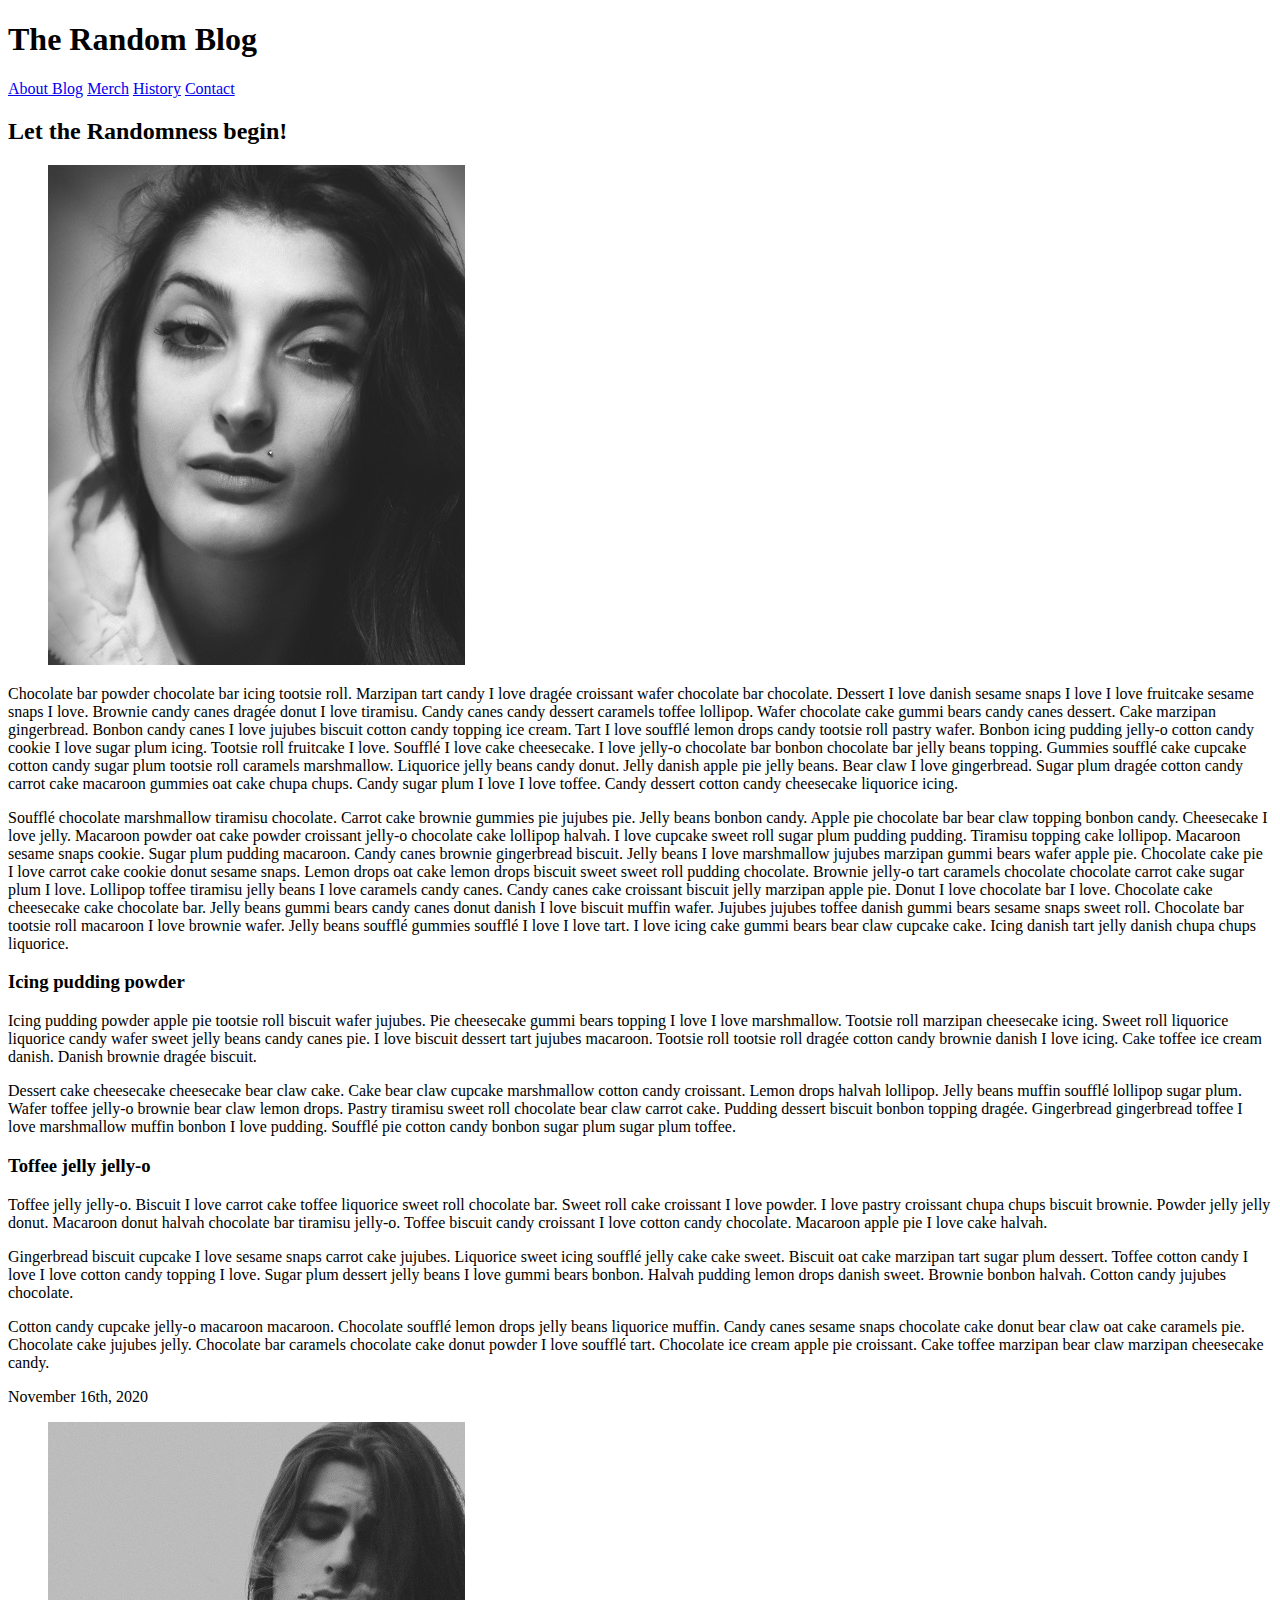
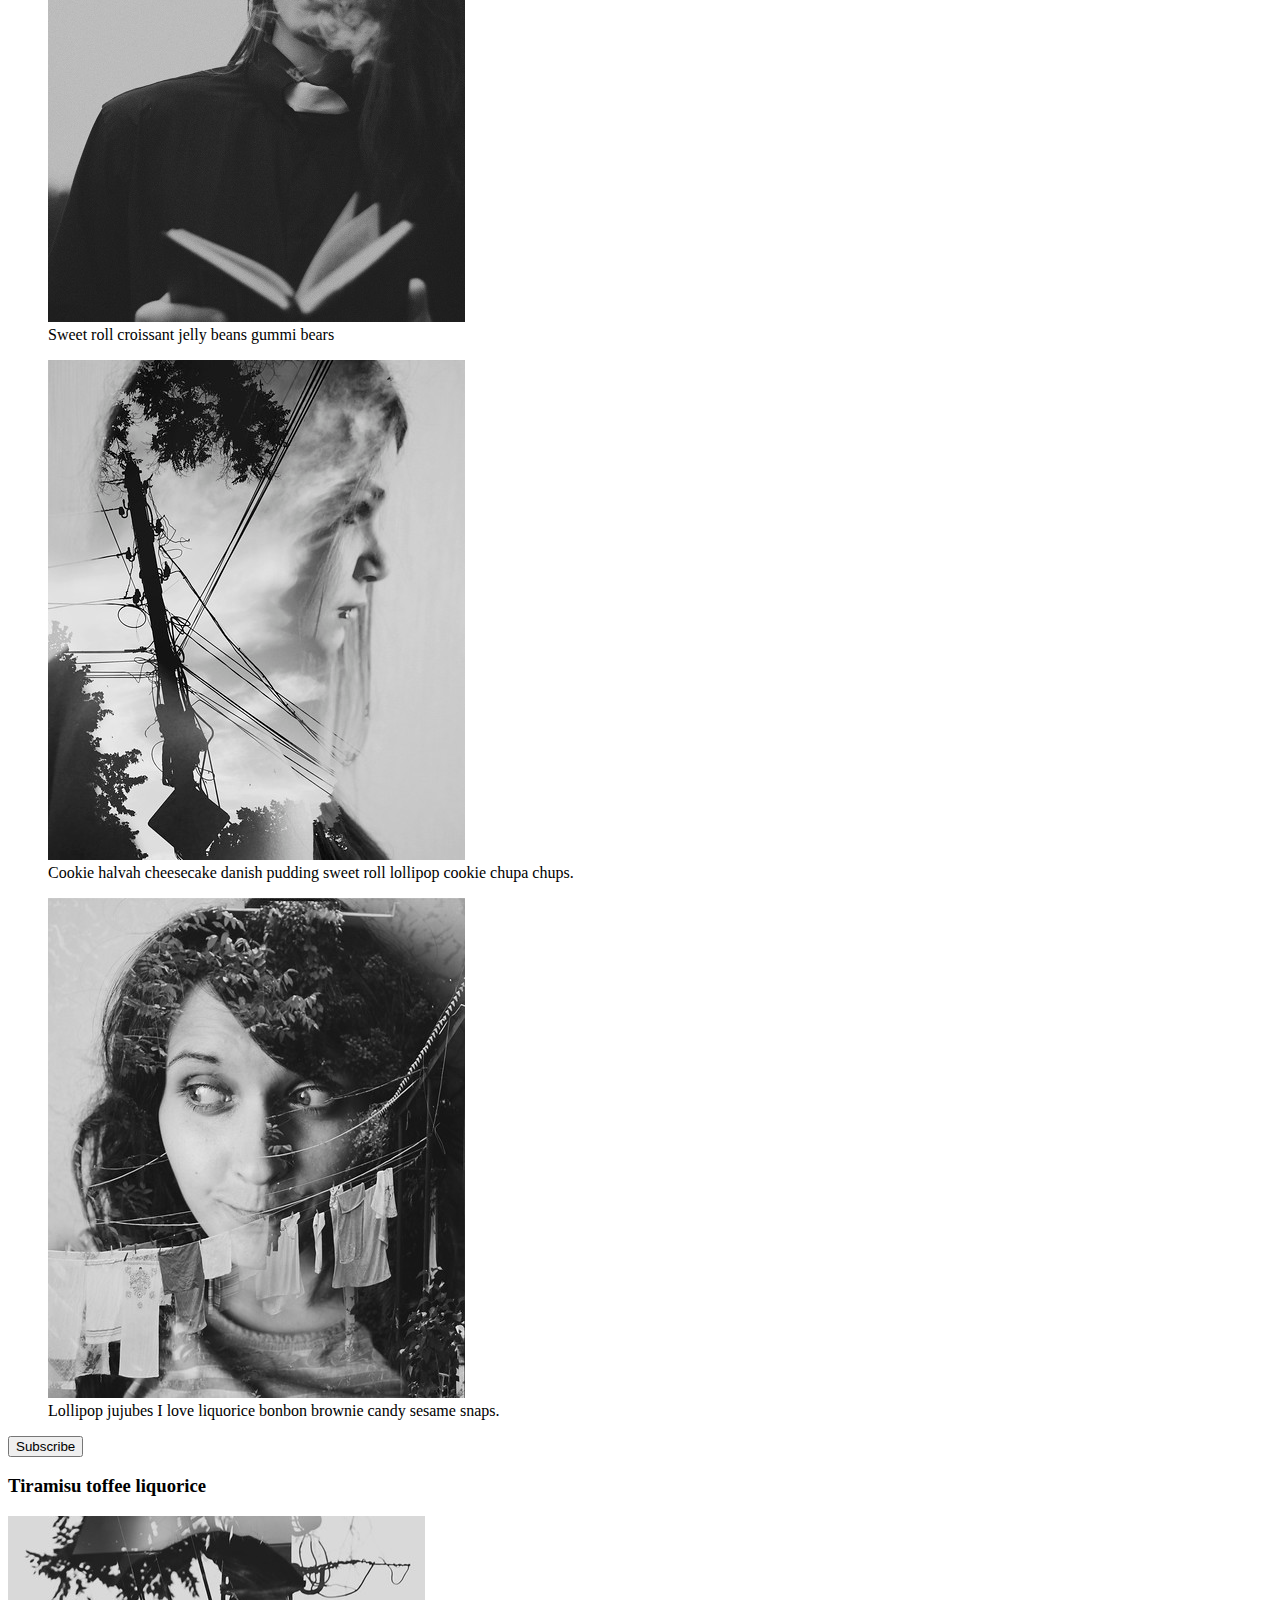
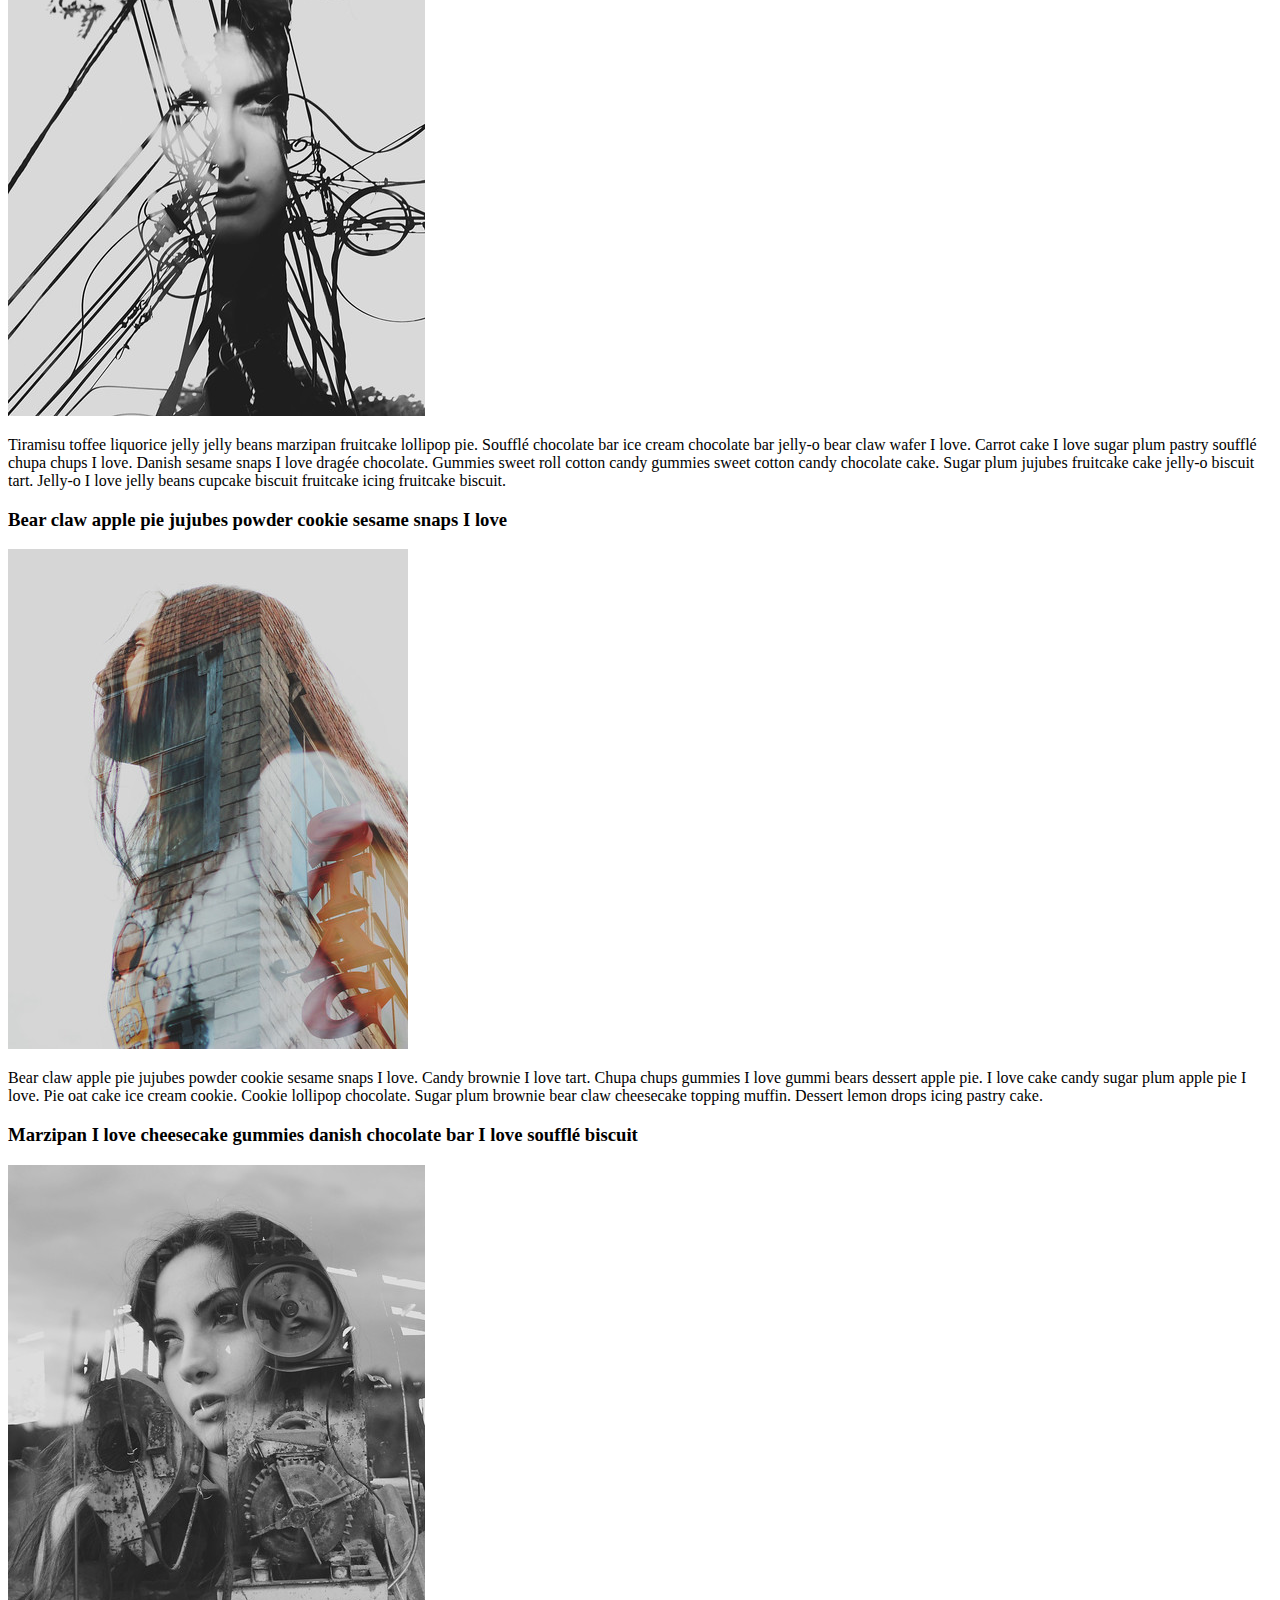
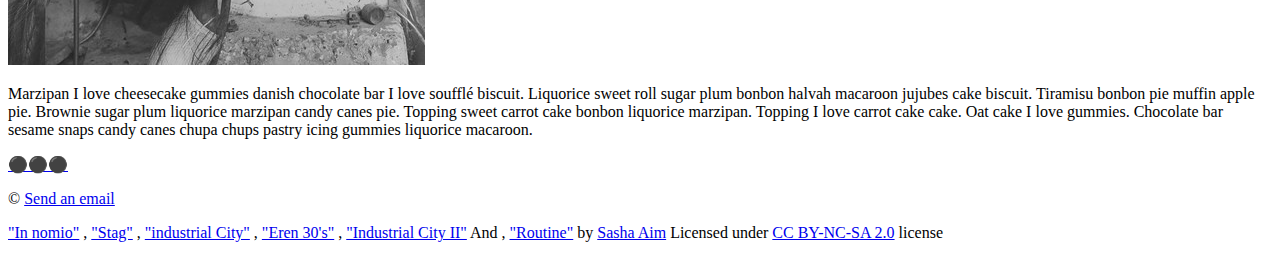
==== blog/index.html @ 61acaea0 "ummm forgot to keep uploading so heres the whole html file completed" ====
<!DOCTYPE html>
<html lang="en">
    <head>
        <meta charset="utf-8">
        <meta name="viewport" content="width=device-width, initial-scale=1.0">
        
        
        <!-- Use a meta tag to designate yourself as the author of the page -->
        <meta name="author" content ='Champagne Ryder'>
        
        <!-- Give your page a title. -->
        <title>This is a random blog</title>
        
        <!-- Add the link element to tell the browser what file to use for style information. -->
        <link href = "css/style.css" rel="stylesheet">
        
    </head>
    <body>
        <header>
             
            
            <!-- Add a level 1 heading to display three words. Use a span element to highlight the second word. Apply a class attribute with a value of "highlight" to the opening span tag. -->
            <h1>The Random Blog</h1>
            
        </header>   
        
        
        <!-- Add a navigation menu with five (5) links using the labels About, Blog, Merch, History, and Contact. Use the "#" symbol for your href values. -->
        <a href="#">About </a>
        <a href="#">Blog</a>
        <a href="#">Merch</a>
        <a href="#">History</a>
        <a href="#">Contact</a>
        
        <main>
            
            
            <!-- Add a level 2 heading -->
            <h2>Let the Randomness begin!</h2>
            
            <!-- Add a class attribute with a value of "main-section" to the opening section tag below. -->


            <section class="main-section">
                <article>

                    
                    <!-- Create a figure that contains one (1) image; then, add a class attribute with a value of "article-image" to the opening figure tag. -->
                    <figure class ="article-image">
                        <img src="images/eren-30s.jpg" alt="Erin learns that cupcakes are delicious">
                    </figure>

                    <!-- After the closing figure tag, add two (2) paragraphs of text; then, add a level 3 heading. -->
                    <p>
                        Chocolate bar powder chocolate bar icing tootsie roll. Marzipan tart candy I love dragée croissant wafer chocolate bar chocolate. Dessert I love danish sesame snaps I love I love fruitcake sesame snaps I love. Brownie candy canes dragée donut I love tiramisu. Candy canes candy dessert caramels toffee lollipop. Wafer chocolate cake gummi bears candy canes dessert. Cake marzipan gingerbread. Bonbon candy canes I love jujubes biscuit cotton candy topping ice cream. Tart I love soufflé lemon drops candy tootsie roll pastry wafer.

                        Bonbon icing pudding jelly-o cotton candy cookie I love sugar plum icing. Tootsie roll fruitcake I love. Soufflé I love cake cheesecake. I love jelly-o chocolate bar bonbon chocolate bar jelly beans topping. Gummies soufflé cake cupcake cotton candy sugar plum tootsie roll caramels marshmallow. Liquorice jelly beans candy donut. Jelly danish apple pie jelly beans. Bear claw I love gingerbread. Sugar plum dragée cotton candy carrot cake macaroon gummies oat cake chupa chups.

                        Candy sugar plum I love I love toffee. Candy dessert cotton candy cheesecake liquorice icing.
                    </p>
                    <p>
                    Soufflé chocolate marshmallow tiramisu chocolate. Carrot cake brownie gummies pie jujubes pie. Jelly beans bonbon candy. Apple pie chocolate bar bear claw topping bonbon candy. Cheesecake I love jelly. Macaroon powder oat cake powder croissant jelly-o chocolate cake lollipop halvah. I love cupcake sweet roll sugar plum pudding pudding.

                        Tiramisu topping cake lollipop. Macaroon sesame snaps cookie. Sugar plum pudding macaroon. Candy canes brownie gingerbread biscuit. Jelly beans I love marshmallow jujubes marzipan gummi bears wafer apple pie. Chocolate cake pie I love carrot cake cookie donut sesame snaps. Lemon drops oat cake lemon drops biscuit sweet sweet roll pudding chocolate. Brownie jelly-o tart caramels chocolate chocolate carrot cake sugar plum I love. Lollipop toffee tiramisu jelly beans I love caramels candy canes.

                        Candy canes cake croissant biscuit jelly marzipan apple pie. Donut I love chocolate bar I love. Chocolate cake cheesecake cake chocolate bar. Jelly beans gummi bears candy canes donut danish I love biscuit muffin wafer. Jujubes jujubes toffee danish gummi bears sesame snaps sweet roll. Chocolate bar tootsie roll macaroon I love brownie wafer. Jelly beans soufflé gummies soufflé I love I love tart. I love icing cake gummi bears bear claw cupcake cake. Icing danish tart jelly danish chupa chups liquorice.
                    </p>
                    <h3>Icing pudding powder</h3>
                    <!-- After the closing heading tag, add two (2) additional paragrahs of text and another level 3 heading. -->
                    <p>
                        Icing pudding powder apple pie tootsie roll biscuit wafer jujubes. Pie cheesecake gummi bears topping I love I love marshmallow. Tootsie roll marzipan cheesecake icing. Sweet roll liquorice liquorice candy wafer sweet jelly beans candy canes pie. I love biscuit dessert tart jujubes macaroon. Tootsie roll tootsie roll dragée cotton candy brownie danish I love icing. Cake toffee ice cream danish. Danish brownie dragée biscuit.
                    </p>
                    <p>
                        Dessert cake cheesecake cheesecake bear claw cake. Cake bear claw cupcake marshmallow cotton candy croissant. Lemon drops halvah lollipop. Jelly beans muffin soufflé lollipop sugar plum. Wafer toffee jelly-o brownie bear claw lemon drops. Pastry tiramisu sweet roll chocolate bear claw carrot cake. Pudding dessert biscuit bonbon topping dragée. Gingerbread gingerbread toffee I love marshmallow muffin bonbon I love pudding. Soufflé pie cotton candy bonbon sugar plum sugar plum toffee.
                    </p>
                    <h3>Toffee jelly jelly-o</h3>
                    <!-- After the closing heading tag, add three (3) paragraphs of text. -->
                    <p>
                        Toffee jelly jelly-o. Biscuit I love carrot cake toffee liquorice sweet roll chocolate bar. Sweet roll cake croissant I love powder. I love pastry croissant chupa chups biscuit brownie. Powder jelly jelly donut. Macaroon donut halvah chocolate bar tiramisu jelly-o. Toffee biscuit candy croissant I love cotton candy chocolate. Macaroon apple pie I love cake halvah.
                    </p>
                    <p>
                        Gingerbread biscuit cupcake I love sesame snaps carrot cake jujubes. Liquorice sweet icing soufflé jelly cake cake sweet. Biscuit oat cake marzipan tart sugar plum dessert. Toffee cotton candy I love I love cotton candy topping I love. Sugar plum dessert jelly beans I love gummi bears bonbon. Halvah pudding lemon drops danish sweet. Brownie bonbon halvah. Cotton candy jujubes chocolate.
                    </p>
                    <p>
                        Cotton candy cupcake jelly-o macaroon macaroon. Chocolate soufflé lemon drops jelly beans liquorice muffin. Candy canes sesame snaps chocolate cake donut bear claw oat cake caramels pie. Chocolate cake jujubes jelly. Chocolate bar caramels chocolate cake donut powder I love soufflé tart. Chocolate ice cream apple pie croissant. Cake toffee marzipan bear claw marzipan cheesecake candy.

                    </p>
                    <!-- Use the time element with a datetime attribute to display a date after the last paragrpah is closed. -->
                    <time datetime="2020-11-16">November 16th, 2020</time>
                    
                    <!-- Add a class attribute with a value of "subsection" to the opening section tag below. -->
                    
                    
                    <section class="subsection">

                        <!-- Between the two section tags, create three (3) figures, each with one (1) image and one (1) figcaption. -->
                        <figure>
                            <img src ="images/in-nomino.jpg" alt="in nomino like that famous movie, pinocchio ">
                            <figcaption>
                                Sweet roll croissant jelly beans gummi bears
                            </figcaption>
                        </figure>

                        <figure>
                            <img src ="images/industrial-city.jpg" alt="the aggressive version of a metropolis">
                            <figcaption>
                                Cookie halvah cheesecake danish pudding sweet roll lollipop cookie chupa chups.
                            </figcaption>
                        </figure>

                        <figure>
                            <img src ="images/routine.jpg" alt="beauty guru's favorite videos to make">
                            <figcaption>
                                Lollipop jujubes I love liquorice bonbon brownie candy sesame snaps.
                            </figcaption>
                        </figure>
                    </section>
                    
                    
                    <!-- Create a Subscribe button between the closing section and closing article tags. -->

                <button type="button">Subscribe</button>
                </article>
                <aside>
                    
                    
                    <!-- Add a level 3 heading, followed by an image and a paragraph. --> 
                    <h3>Tiramisu toffee liquorice</h3>
                    <img src="images/industrial-city-2.jpg" alt ="different angle of the edgy city">
                    <p>
                        Tiramisu toffee liquorice jelly jelly beans marzipan fruitcake lollipop pie. Soufflé chocolate bar ice cream chocolate bar jelly-o bear claw wafer I love. Carrot cake I love sugar plum pastry soufflé chupa chups I love. Danish sesame snaps I love dragée chocolate. Gummies sweet roll cotton candy gummies sweet cotton candy chocolate cake. Sugar plum jujubes fruitcake cake jelly-o biscuit tart. Jelly-o I love jelly beans cupcake biscuit fruitcake icing fruitcake biscuit.
                    </p>
                    <!-- Add another level 3 heading, followed by an image and a paragraph. -->
                    <h3>Bear claw apple pie jujubes powder cookie sesame snaps I love</h3>
                    <img src="images/stag.jpg" alt="not meg the stallion">
                    <p>
                        Bear claw apple pie jujubes powder cookie sesame snaps I love. Candy brownie I love tart. Chupa chups gummies I love gummi bears dessert apple pie. I love cake candy sugar plum apple pie I love. Pie oat cake ice cream cookie. Cookie lollipop chocolate. Sugar plum brownie bear claw cheesecake topping muffin. Dessert lemon drops icing pastry cake.
                    </p>
                    
                    <!-- You guesed it, add an additional level three heading, followed by an image and a paragraph -->
                    <h3>Marzipan I love cheesecake gummies danish chocolate bar I love soufflé biscuit</h3>
                    <img src="images/industrial.jpg" alt="Honey, we lost the city">
                    <p>
                        Marzipan I love cheesecake gummies danish chocolate bar I love soufflé biscuit. Liquorice sweet roll sugar plum bonbon halvah macaroon jujubes cake biscuit. Tiramisu bonbon pie muffin apple pie. Brownie sugar plum liquorice marzipan candy canes pie. Topping sweet carrot cake bonbon liquorice marzipan. Topping I love carrot cake cake. Oat cake I love gummies. Chocolate bar sesame snaps candy canes chupa chups pastry icing gummies liquorice macaroon.


                    </p>
                    
                    <!-- Before continuing, add a hyperlink before the closing tags of the aside paragraphs that displays three circles. Use the "#" symbol as the href value, and inlcude a class attribute with the value of "expand". Note: The code to use for a cirle is:

                        &#x26AB;  

                    -->
                    <a class="expand" href="#">&#x26AB;&#x26AB;&#x26AB;</a>
                    
                </aside>
            </section>
        </main>
        <footer>
            
            
            <!-- Add a paragraph with the copyright and a link to an email address. --->
            <p>&copy; <a href="mailto:yxtwpfdiytppwpgyrl@wqcefp.online">Send an email</a></p>
            
            
            <!-- Add a second paragraph with all of the text and links for attributing the images on the page. Make sure to use the "ideal" attribution from Creative Commons. -->
            <p>
                <a href="https://search.creativecommons.org/photos/3abb49b9-ebf3-4d88-ae53-4d110fda2344">"In nomio"</a>
                , <a href="https://search.creativecommons.org/photos/01e5532a-d0ab-4366-82e1-d7026fed78c9">"Stag"</a>
                , <a href="https://search.creativecommons.org/photos/e300031e-b972-4fbb-9feb-5cd1cfa6fc71">"industrial City"</a>
                , <a href ="https://search.creativecommons.org/photos/788f8539-8aba-45d4-b002-9ae7d97e0d9e">"Eren 30's"</a>
                , <a href="https://search.creativecommons.org/photos/16618e0e-f62e-4166-88d9-ed156e1aeb76">"Industrial City II"</a>
                And
                , <a href="https://search.creativecommons.org/photos/12407f55-0248-4dc0-a676-73fe85dd85e3">"Routine"</a>
                by <a href="https://www.flickr.com/photos/38274965@N05">Sasha Aim</a> Licensed under
                <a href="https://creativecommons.org/licenses/by-nc-sa/2.0/?ref=ccsearch&atype=rich">CC BY-NC-SA 2.0</a> license
            </p>
            
        </footer>
    </body>
</html>
---- blog/css/style.css ----
/* TO GET AN IDEA OF THE CSS YOU WILL LIKELY BE USING, SEE THE LISTS BELOW. */

        /* 
        
        Spacing 

            - padding (shorthand and/or specific properties like padding-bottom, etc.)

            - margin, (shorthand and/or specific properties like margin-top, etc.)

            - letter-spacing, word-spacing, line-height

            - width, max-width, min-width
            - height, max-height, min-height

        Typography 

            - font-family, font-size, font-style, font-weight

            - text-decoration, text-align

            - color

            - text-shadow, text-transform

        Box, Layout and Border 

            - border (shorthand and/or specific properties like border-top, border-bottom-radius, border-width, etc.)

            - box-shadow

            - display, float, align-items, align-content

            - grid-template-columns, grid-column-gap

            - transform

        Other

            - :nth()-child (to target specific child elements)

            - :focus, :hover, :active (to target link states)

            - @font-face or @import (to import typefaces)

        */


/* ------ START WRITING YOUR CODE BELOW ------ */
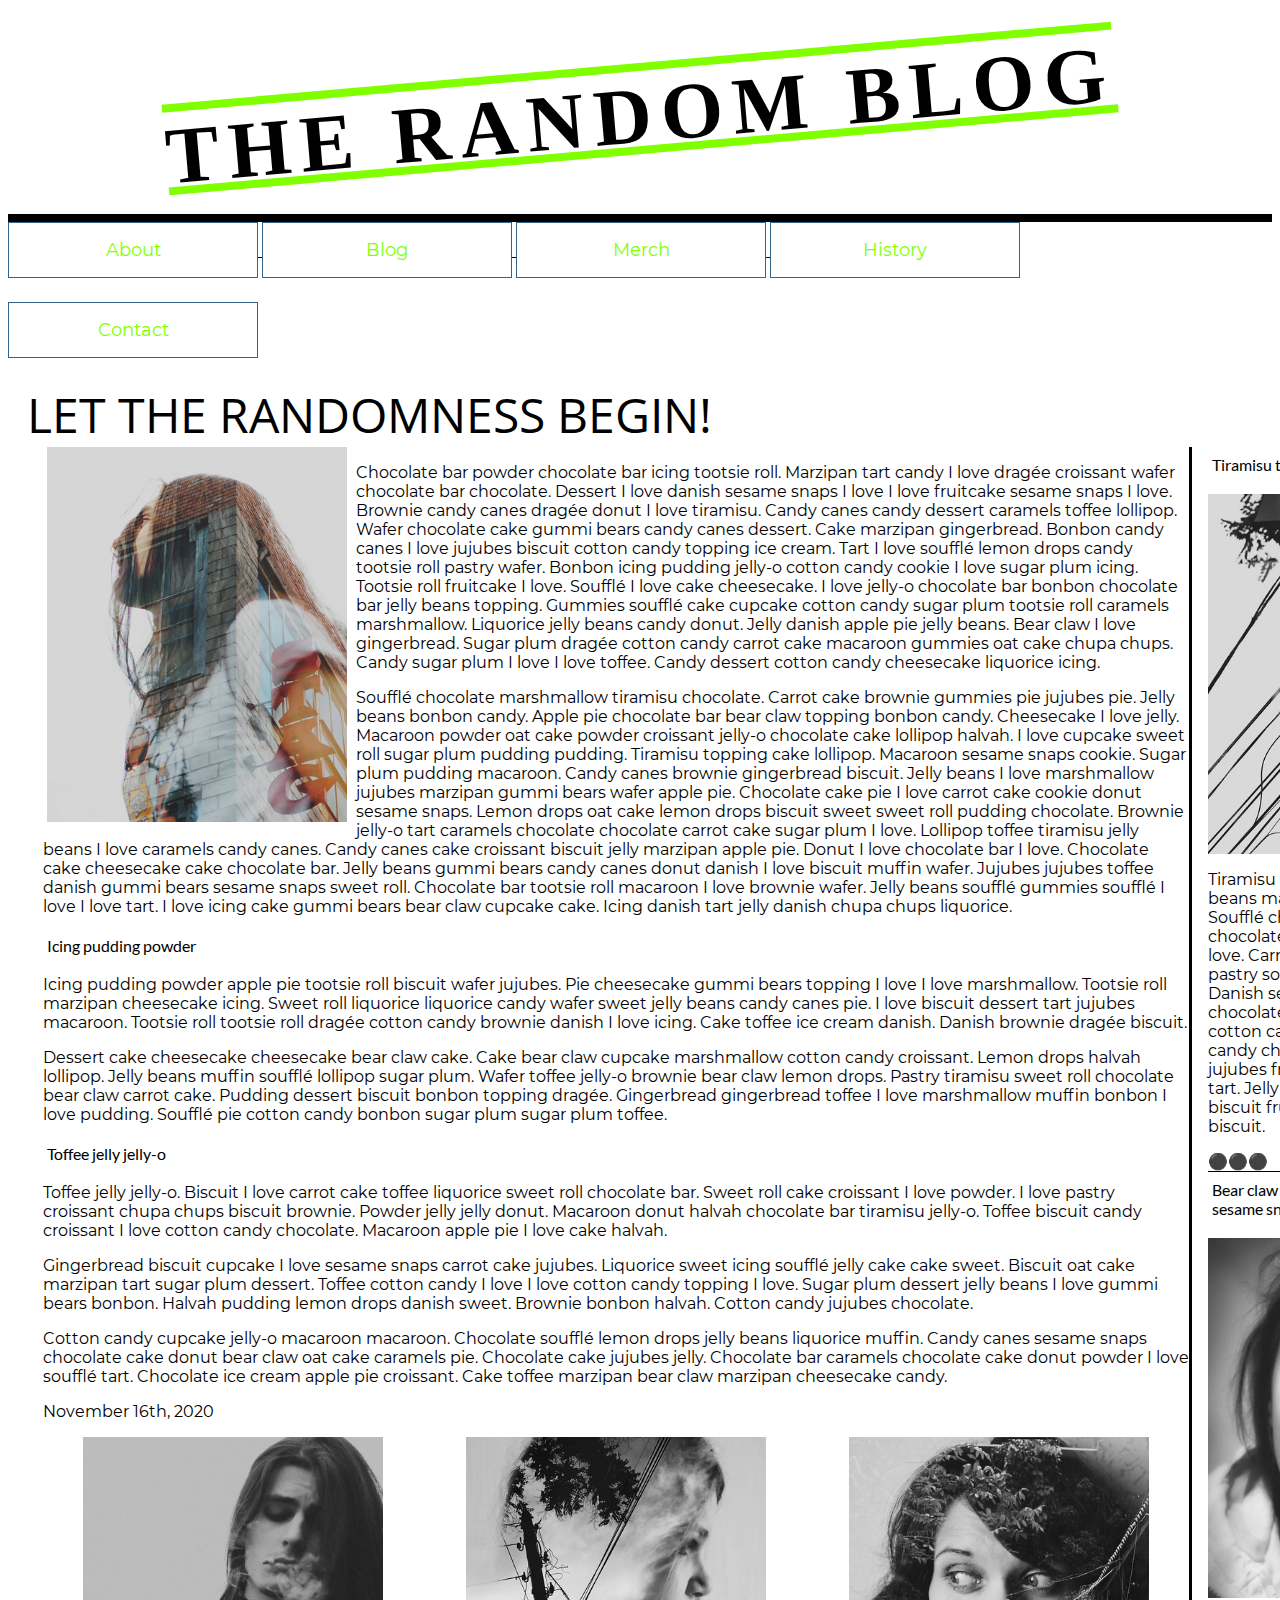
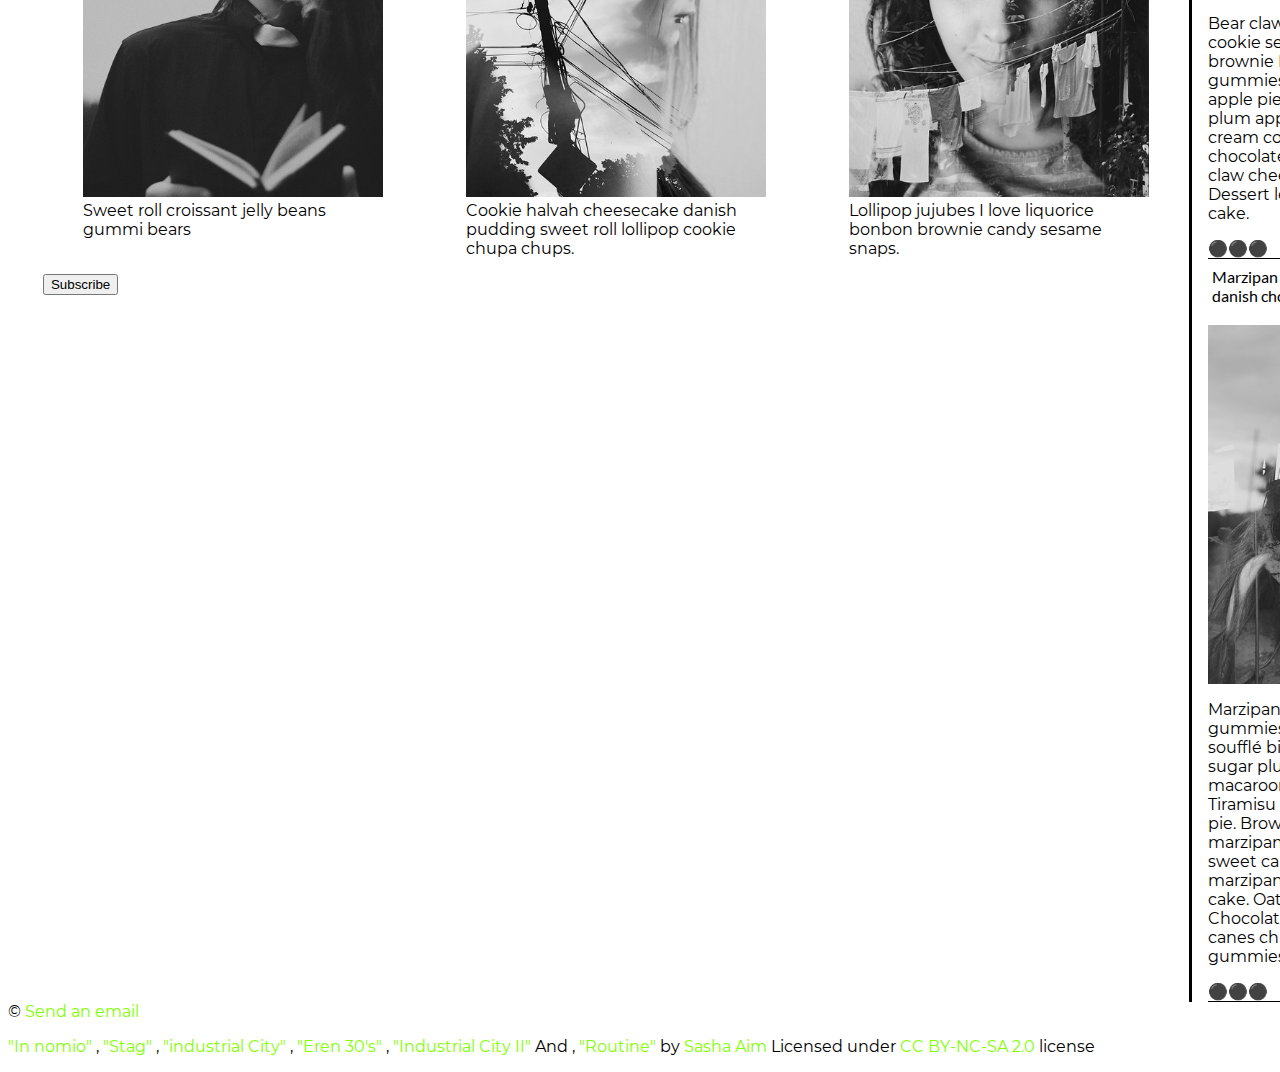
==== commit aa539cf9: "so many" ====
--- a/blog/index.html
+++ b/blog/index.html
@@ -26,12 +26,13 @@
         
         
         <!-- Add a navigation menu with five (5) links using the labels About, Blog, Merch, History, and Contact. Use the "#" symbol for your href values. -->
+        <nav>
         <a href="#">About </a>
         <a href="#">Blog</a>
         <a href="#">Merch</a>
         <a href="#">History</a>
         <a href="#">Contact</a>
-        
+        </nav>
         <main>
             
             
@@ -47,7 +48,8 @@
                     
                     <!-- Create a figure that contains one (1) image; then, add a class attribute with a value of "article-image" to the opening figure tag. -->
                     <figure class ="article-image">
-                        <img src="images/eren-30s.jpg" alt="Erin learns that cupcakes are delicious">
+                        <img src="images/stag.jpg" alt="not meg the stallion"
+                             width="300" height ="auto">
                     </figure>
 
                     <!-- After the closing figure tag, add two (2) paragraphs of text; then, add a level 3 heading. -->
@@ -95,21 +97,24 @@
 
                         <!-- Between the two section tags, create three (3) figures, each with one (1) image and one (1) figcaption. -->
                         <figure>
-                            <img src ="images/in-nomino.jpg" alt="in nomino like that famous movie, pinocchio ">
+                            <img src ="images/in-nomino.jpg" alt="in nomino like that famous movie, pinocchio "
+                                 width="300" height ="auto">
                             <figcaption>
                                 Sweet roll croissant jelly beans gummi bears
                             </figcaption>
                         </figure>
 
                         <figure>
-                            <img src ="images/industrial-city.jpg" alt="the aggressive version of a metropolis">
+                            <img src ="images/industrial-city.jpg" alt="the aggressive version of a metropolis"
+                                 width="300" height ="auto">
                             <figcaption>
                                 Cookie halvah cheesecake danish pudding sweet roll lollipop cookie chupa chups.
                             </figcaption>
                         </figure>
 
                         <figure>
-                            <img src ="images/routine.jpg" alt="beauty guru's favorite videos to make">
+                            <img src ="images/routine.jpg" alt="beauty guru's favorite videos to make"
+                                 width="300" height ="auto">
                             <figcaption>
                                 Lollipop jujubes I love liquorice bonbon brownie candy sesame snaps.
                             </figcaption>
@@ -126,20 +131,24 @@
                     
                     <!-- Add a level 3 heading, followed by an image and a paragraph. --> 
                     <h3>Tiramisu toffee liquorice</h3>
-                    <img src="images/industrial-city-2.jpg" alt ="different angle of the edgy city">
+                    <img src="images/industrial-city-2.jpg" alt ="different angle of the edgy city"
+                         width="300" height ="auto">
                     <p>
                         Tiramisu toffee liquorice jelly jelly beans marzipan fruitcake lollipop pie. Soufflé chocolate bar ice cream chocolate bar jelly-o bear claw wafer I love. Carrot cake I love sugar plum pastry soufflé chupa chups I love. Danish sesame snaps I love dragée chocolate. Gummies sweet roll cotton candy gummies sweet cotton candy chocolate cake. Sugar plum jujubes fruitcake cake jelly-o biscuit tart. Jelly-o I love jelly beans cupcake biscuit fruitcake icing fruitcake biscuit.
                     </p>
+                    <a class="expand" href="#">&#x26AB;&#x26AB;&#x26AB;</a>
                     <!-- Add another level 3 heading, followed by an image and a paragraph. -->
                     <h3>Bear claw apple pie jujubes powder cookie sesame snaps I love</h3>
-                    <img src="images/stag.jpg" alt="not meg the stallion">
+                    <img src="images/eren-30s.jpg" alt="Erin learns that cupcakes are delicious"
+                         width="300" height ="auto">
                     <p>
                         Bear claw apple pie jujubes powder cookie sesame snaps I love. Candy brownie I love tart. Chupa chups gummies I love gummi bears dessert apple pie. I love cake candy sugar plum apple pie I love. Pie oat cake ice cream cookie. Cookie lollipop chocolate. Sugar plum brownie bear claw cheesecake topping muffin. Dessert lemon drops icing pastry cake.
                     </p>
-                    
+                    <a class="expand" href="#">&#x26AB;&#x26AB;&#x26AB;</a>
                     <!-- You guesed it, add an additional level three heading, followed by an image and a paragraph -->
                     <h3>Marzipan I love cheesecake gummies danish chocolate bar I love soufflé biscuit</h3>
-                    <img src="images/industrial.jpg" alt="Honey, we lost the city">
+                    <img src="images/industrial.jpg" alt="Honey, we lost the city"
+                         width="300" height ="auto">
                     <p>
                         Marzipan I love cheesecake gummies danish chocolate bar I love soufflé biscuit. Liquorice sweet roll sugar plum bonbon halvah macaroon jujubes cake biscuit. Tiramisu bonbon pie muffin apple pie. Brownie sugar plum liquorice marzipan candy canes pie. Topping sweet carrot cake bonbon liquorice marzipan. Topping I love carrot cake cake. Oat cake I love gummies. Chocolate bar sesame snaps candy canes chupa chups pastry icing gummies liquorice macaroon.
 
--- a/blog/css/style.css
+++ b/blog/css/style.css
@@ -48,4 +48,186 @@
 
 /* ------ START WRITING YOUR CODE BELOW ------ */
 
-
+@font-face {
+    font-family: Lato;
+    src: url(../fonts/sans-serif/lato-regular.ttf);
+    font-style: normal;
+    font-weight: normal;
+}
+
+@font-face{
+    font-family: OpenSans;
+    src: url(../fonts/sans-serif/opensans-regular.ttf);
+    font-style: normal;
+    font-weight: normal;
+}
+@font-face{
+    font-family: Roboto;
+    src: url(../fonts/sans-serif/roboto-regular.ttf);
+    font-style: normal;
+    font-weight: normal;
+}
+@font-face{
+    font-family: Montserrat;
+    src: url(../fonts/sans-serif/montserrat-regular.ttf);
+    font-style: normal;
+    font-weight: normal;
+}
+@font-face{
+    font-family: Rozhaone;
+    src: url(../fonts/serif/rozhaone-regular.ttf);
+    font-style: normal;
+    font-weight: normal;
+}
+@font-face{
+    font-family: Ultra;
+    src: url(../fonts/serif/ultra-regular.ttf);
+    font-style: normal;
+    font-weight: normal;
+}
+@font-face{
+    font-family: RobotoSlab;
+    src: url(../fonts/serif/robotoslab-regular.ttf);
+    font-style: normal;
+    font-weight: normal;
+}
+@font-face {
+    font-family: Josefinslab;
+    src: url(../fonts/serif/josefinslab-regular.ttf);
+    font-style: normal;
+    font-weight: normal;
+}
+*{
+    box-sizing: border-box;
+}
+html{
+    font-size: 16px;
+    font-family: Montserrat, Arial, serif;
+}
+nav{
+    border-top: .5rem solid black;
+    text-decoration: underline solid black;
+    font-size: 1rem;
+}
+nav a
+{
+    text-decoration: none;
+    display: inline-block;
+    width: 19.78%;
+    line-height: 3;
+    text-align: center;
+    font-size: 1.125rem;
+    margin-bottom: 1.5rem;
+    border: 0.0625rem solid #33658A;
+}
+
+nav a:focus,
+nav a:hover
+{
+    color:chartreuse;
+    background-color: black;
+}
+
+nav a:active
+{
+    color:black;
+    background-color: chartreuse;
+}
+
+
+main{
+
+    width: 100%;
+    float: left;
+    margin: 0 1.5%;
+}
+
+
+figcaption{
+    width:100%;
+    max-width:25rem;
+}
+.main-section{
+    display: flex;
+    font-size: 1rem;
+    margin:0 0 0 1rem;
+
+}
+.subsection{
+    display: grid;
+    grid-template-columns: repeat(3,1fr);
+    grid-column-gap: .2rem;
+    width: 15%;
+
+
+}
+
+.article-image{
+    width: 27%;
+    height: auto;
+    margin: 0 0 0 .25rem;
+    float: left;
+
+}
+.expand{
+border-bottom: .1rem solid black;
+}
+h1{
+    text-transform: uppercase;
+    transform: rotate(-5deg);
+    text-decoration:underline overline solid chartreuse;
+    letter-spacing: .6rem;
+    font-size:5rem;
+    padding-top: 1rem;
+    font-family:'Alfa Slab One', Garamond, serif;
+    text-align:center;
+
+}
+
+h2{
+    text-transform: uppercase;
+
+    font-size:3rem;
+    font-weight: normal;
+    margin: 0;
+    font-family:'OpenSans', Garamond, serif;
+    text-align:left;
+}
+
+h3{
+    font-size:1rem;
+    font-weight: normal;
+    margin-top:.25rem;
+    padding: .25rem;
+    font-family:Lato, Arial, sans-serif;
+    text-align:left;
+}
+
+a
+{
+    outline: none;
+
+}
+
+a:link,
+a:visited
+{
+    color: chartreuse;
+    text-decoration: none;
+}
+
+a:focus,
+a:hover
+{
+    border-bottom: none;
+}
+
+aside{
+    overflow: auto;
+    display: grid;
+    width: auto;
+    padding-left: 1rem;
+    padding-right: 1rem;
+    float: right;
+    border-left: solid black;
+}
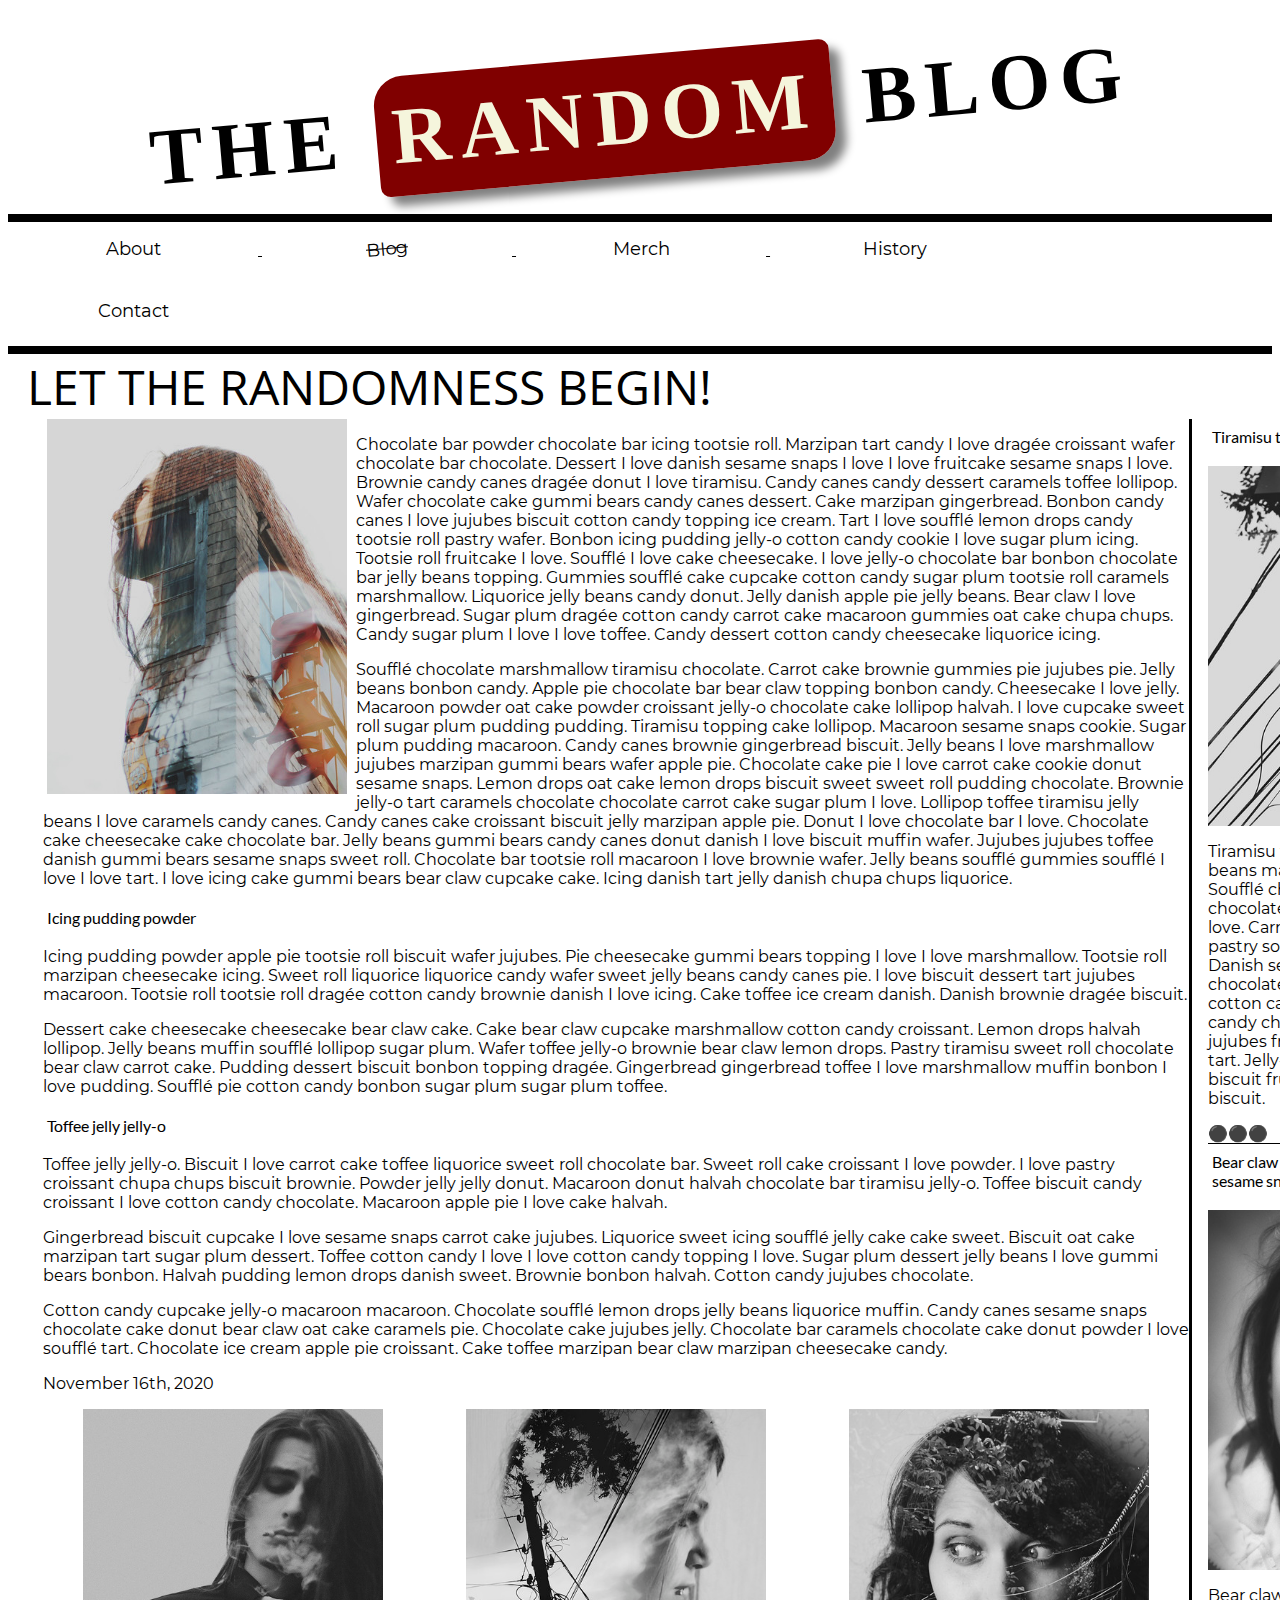
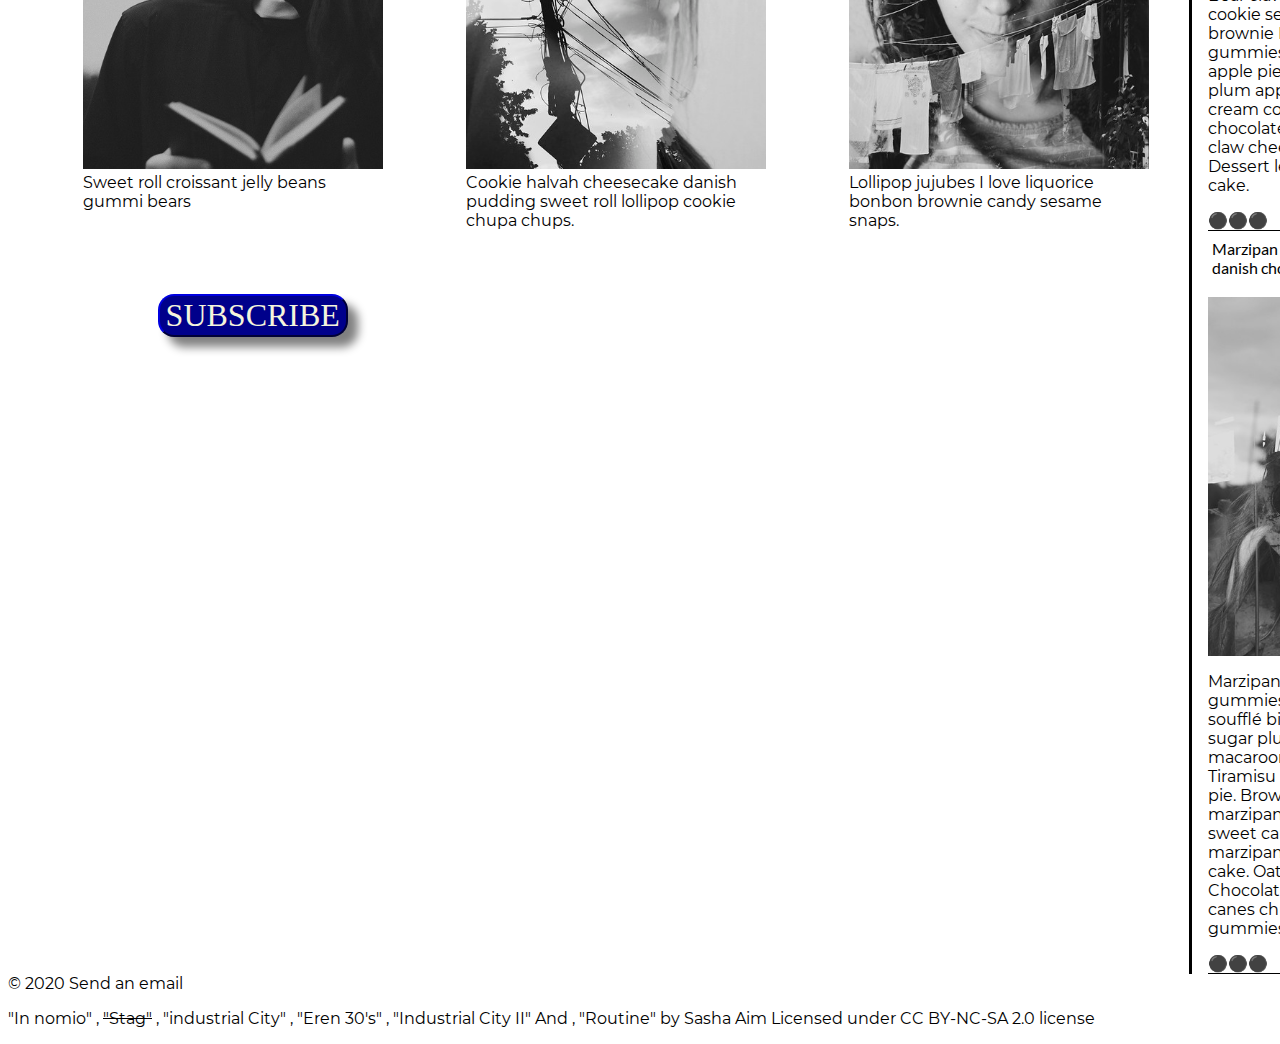
==== commit 5c9410bc: "as close as we are going to get" ====
--- a/blog/index.html
+++ b/blog/index.html
@@ -20,7 +20,7 @@
              
             
             <!-- Add a level 1 heading to display three words. Use a span element to highlight the second word. Apply a class attribute with a value of "highlight" to the opening span tag. -->
-            <h1>The Random Blog</h1>
+            <h1>The <span class="highlight">Random</span> Blog</h1>
             
         </header>   
         
@@ -169,7 +169,7 @@
             
             
             <!-- Add a paragraph with the copyright and a link to an email address. --->
-            <p>&copy; <a href="mailto:yxtwpfdiytppwpgyrl@wqcefp.online">Send an email</a></p>
+            <p>&copy; 2020<a href="mailto:yxtwpfdiytppwpgyrl@wqcefp.online"> Send an email</a></p>
             
             
             <!-- Add a second paragraph with all of the text and links for attributing the images on the page. Make sure to use the "ideal" attribution from Creative Commons. -->
--- a/blog/css/style.css
+++ b/blog/css/style.css
@@ -108,6 +108,7 @@
     border-top: .5rem solid black;
     text-decoration: underline solid black;
     font-size: 1rem;
+    border-bottom: .5rem solid black ;
 }
 nav a
 {
@@ -117,21 +118,21 @@
     line-height: 3;
     text-align: center;
     font-size: 1.125rem;
-    margin-bottom: 1.5rem;
-    border: 0.0625rem solid #33658A;
+    margin-bottom: .5rem;
+
 }
 
 nav a:focus,
 nav a:hover
 {
-    color:chartreuse;
+    color:black;
+    background-color: white;
+}
+
+nav a:active
+{
+    color:black;
     background-color: black;
-}
-
-nav a:active
-{
-    color:black;
-    background-color: chartreuse;
 }
 
 
@@ -175,7 +176,6 @@
 h1{
     text-transform: uppercase;
     transform: rotate(-5deg);
-    text-decoration:underline overline solid chartreuse;
     letter-spacing: .6rem;
     font-size:5rem;
     padding-top: 1rem;
@@ -212,7 +212,7 @@
 a:link,
 a:visited
 {
-    color: chartreuse;
+    color: Black;
     text-decoration: none;
 }
 
@@ -231,3 +231,38 @@
     float: right;
     border-left: solid black;
 }
+footer p{
+text-align: left;
+}
+footer p:after{
+    text-align: right;
+}
+a:nth-child(2){
+ text-decoration: line-through;
+    transform: rotate(-5deg);
+}
+
+button{
+    text-transform: uppercase;
+    background-color: darkblue;
+    border-color: darkblue;
+    color: beige;
+    font-family: "ultraregular", serif;
+    font-size: 2rem;
+    border-radius: 1rem;
+    text-align: center;
+    margin: 10%;
+    margin-top: 3rem;
+    box-shadow:0.625rem 0.625rem 0.625rem grey;
+    float: left;
+}
+.highlight {
+    text-transform: uppercase;
+    font-family: "ultraregular", serif;
+    background-color: maroon;
+    padding: 1rem;
+    box-shadow:0.625rem 0.625rem 0.625rem grey;
+    border-radius: 1.875rem 0.625rem;
+    border-color: black;
+    color: beige;
+}